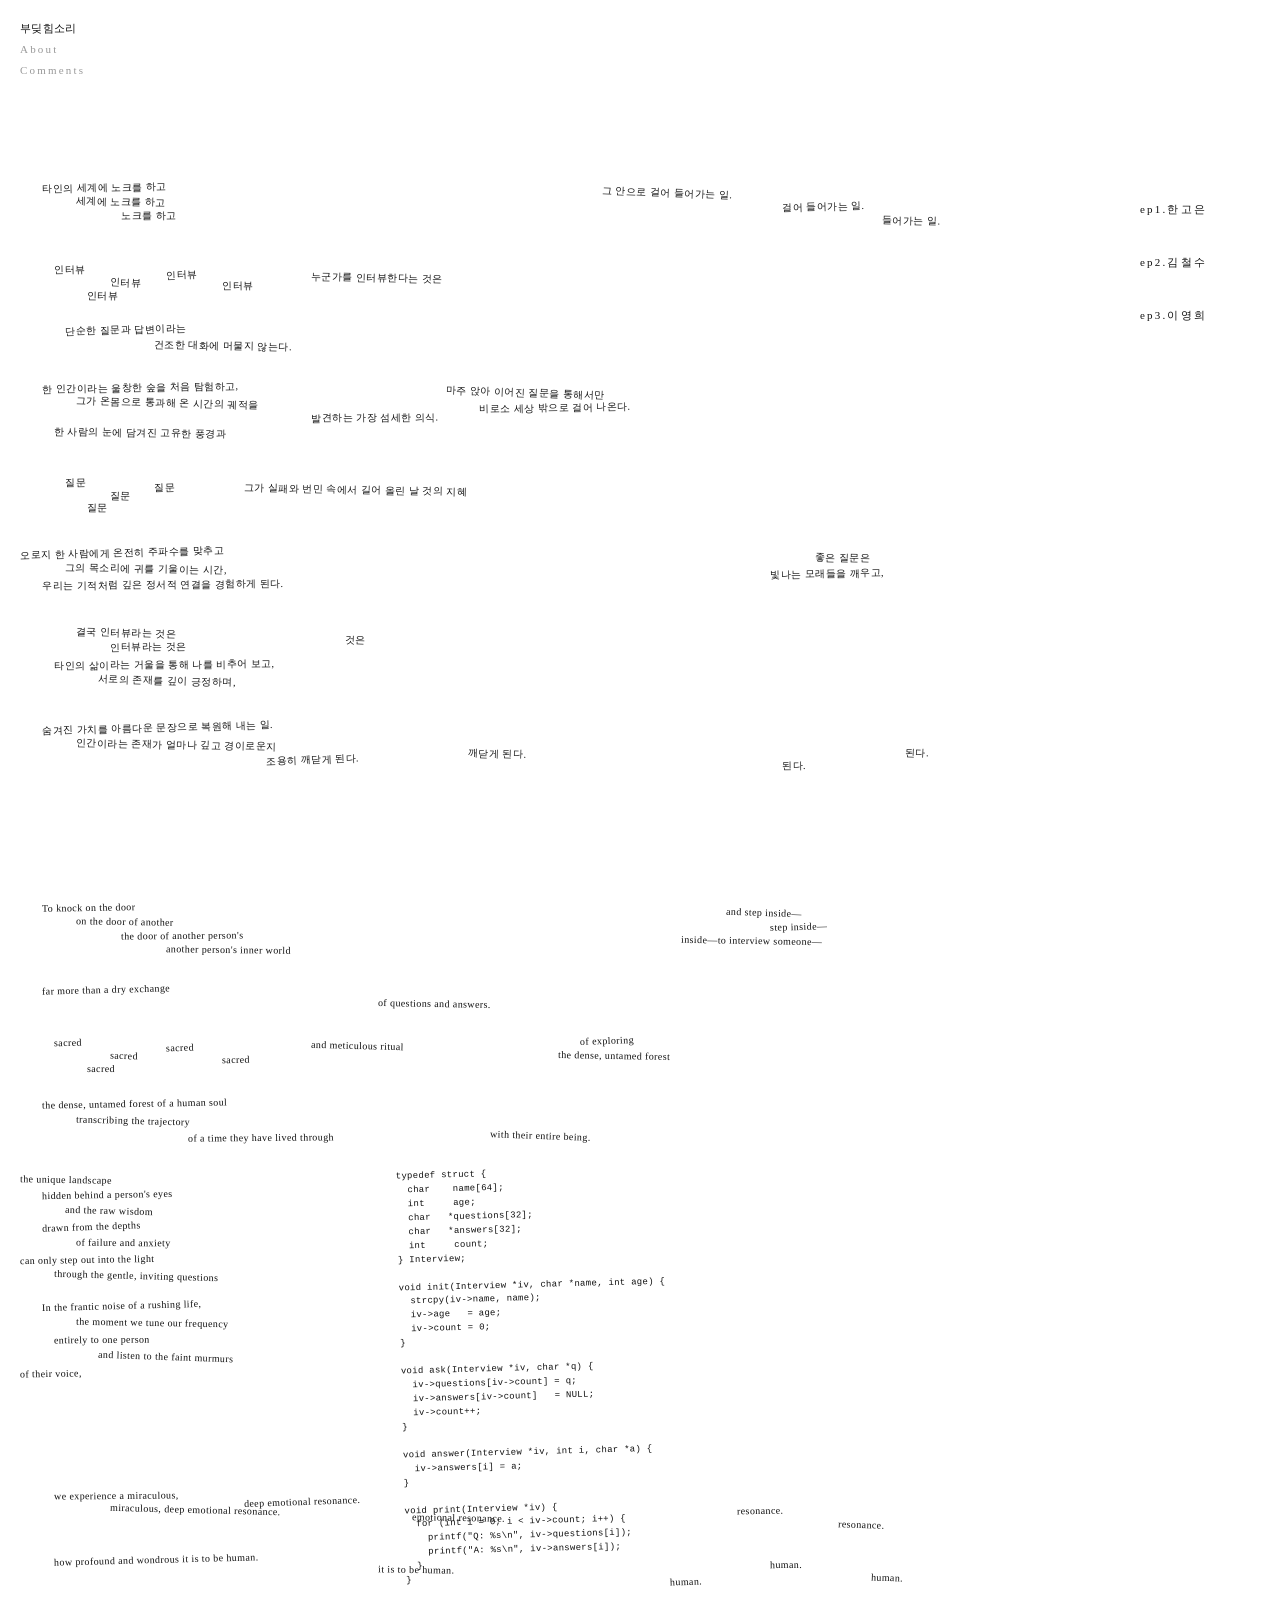
==== index.html @ 19863e18 "메인페이지 스타일 / comment 페이지 생성 업데이트" ====
<!DOCTYPE html>
<html lang="ko">
<head>
  <meta charset="UTF-8" />
  <meta name="viewport" content="width=device-width, initial-scale=1.0" />
  <title>부딪힘소리</title>
  <link rel="stylesheet" href="style.css" />
</head>
<body>

  <nav>
  <a class="site-name" href="index.html">부딪힘소리</a>
  <a class="nav-about" href="about.html">About</a>
  <a class="nav-about" href="comments.html">Comments</a>
  </nav>

  <div class="home-wrapper">
  <div class="manifesto-col">

  <section class="manifesto">

    <!-- 스테어케이스 — "타인의 세계에 노크를" 겹침 -->
    <span class="m" style="left:2%;  top:0px;   transform:rotate(-1deg);">타인의 세계에 노크를 하고</span>
    <span class="m" style="left:5%;  top:14px;  transform:rotate(1deg);">세계에 노크를 하고</span>
    <span class="m" style="left:9%;  top:28px;  transform:rotate(-0.5deg);">노크를 하고</span>

    <!-- 오른쪽 — "걸어 들어가는" 겹침 -->
    <span class="m" style="left:52%; top:5px;   transform:rotate(2deg);">그 안으로 걸어 들어가는 일.</span>
    <span class="m" style="left:68%; top:19px;  transform:rotate(-1.5deg);">걸어 들어가는 일.</span>
    <span class="m" style="left:77%; top:33px;  transform:rotate(1deg);">들어가는 일.</span>

    <!-- "인터뷰" 반복 집합체 -->
    <span class="m" style="left:3%;  top:82px;  transform:rotate(-1deg);">인터뷰</span>
    <span class="m" style="left:8%;  top:95px;  transform:rotate(2deg);">인터뷰</span>
    <span class="m" style="left:13%; top:87px;  transform:rotate(-2deg);">인터뷰</span>
    <span class="m" style="left:6%;  top:108px; transform:rotate(0.5deg);">인터뷰</span>
    <span class="m" style="left:18%; top:98px;  transform:rotate(-0.5deg);">인터뷰</span>
    <span class="m" style="left:26%; top:90px;  transform:rotate(1deg);">누군가를 인터뷰한다는 것은</span>
    <span class="m" style="left:4%;  top:142px; transform:rotate(-1.5deg);">단순한 질문과 답변이라는</span>
    <span class="m" style="left:12%; top:158px; transform:rotate(1deg);">건조한 대화에 머물지 않는다.</span>

    <!-- 긴 문장 dense 겹침 클러스터 -->
    <span class="m" style="left:2%;  top:200px; transform:rotate(-1deg);">한 인간이라는 울창한 숲을 처음 탐험하고,</span>
    <span class="m" style="left:5%;  top:215px; transform:rotate(1.5deg);">그가 온몸으로 통과해 온 시간의 궤적을</span>
    <span class="m" style="left:26%; top:230px; transform:rotate(-0.5deg);">발견하는 가장 섬세한 의식.</span>
    <span class="m" style="left:3%;  top:245px; transform:rotate(0.8deg);">한 사람의 눈에 담겨진 고유한 풍경과</span>

    <!-- 오른쪽 겹침 -->
    <span class="m" style="left:38%; top:205px; transform:rotate(2deg);">마주 앉아 이어진 질문을 통해서만</span>
    <span class="m" style="left:41%; top:220px; transform:rotate(-1deg);">비로소 세상 밖으로 걸어 나온다.</span>

    <!-- "질문" 반복 집합체 -->
    <span class="m" style="left:4%;  top:295px; transform:rotate(-1deg);">질문</span>
    <span class="m" style="left:8%;  top:308px; transform:rotate(2deg);">질문</span>
    <span class="m" style="left:12%; top:300px; transform:rotate(-1.5deg);">질문</span>
    <span class="m" style="left:6%;  top:320px; transform:rotate(0.5deg);">질문</span>
    <span class="m" style="left:20%; top:302px; transform:rotate(1deg);">그가 실패와 번민 속에서 길어 올린 날 것의 지혜</span>

    <!-- 주파수 흐름 — 읽힐 듯 말 듯 -->
    <span class="m" style="left:0%;  top:365px; transform:rotate(-1.5deg);">오로지 한 사람에게 온전히 주파수를 맞추고</span>
    <span class="m" style="left:4%;  top:381px; transform:rotate(1deg);">그의 목소리에 귀를 기울이는 시간,</span>
    <span class="m" style="left:2%;  top:397px; transform:rotate(-0.5deg);">우리는 기적처럼 깊은 정서적 연결을 경험하게 된다.</span>
    <span class="m" style="left:71%; top:370px; transform:rotate(1.5deg);">좋은 질문은</span>
    <span class="m" style="left:67%; top:386px; transform:rotate(-1deg);">빛나는 모래들을 깨우고,</span>

    <!-- "인터뷰라는 것은" 집합체 -->
    <span class="m" style="left:5%;  top:445px; transform:rotate(1.5deg);">결국 인터뷰라는 것은</span>
    <span class="m" style="left:8%;  top:459px; transform:rotate(-1deg);">인터뷰라는 것은</span>
    <span class="m" style="left:29%; top:452px; transform:rotate(2deg);">것은</span>
    <span class="m" style="left:3%;  top:477px; transform:rotate(-0.5deg);">타인의 삶이라는 거울을 통해 나를 비추어 보고,</span>
    <span class="m" style="left:7%;  top:493px; transform:rotate(1.5deg);">서로의 존재를 깊이 긍정하며,</span>

    <!-- "된다" 반복 집합체 -->
    <span class="m" style="left:2%;  top:540px; transform:rotate(-1.5deg);">숨겨진 가치를 아름다운 문장으로 복원해 내는 일.</span>
    <span class="m" style="left:5%;  top:557px; transform:rotate(1deg);">인간이라는 존재가 얼마나 깊고 경이로운지</span>
    <span class="m" style="left:22%; top:572px; transform:rotate(-2deg);">조용히 깨닫게 된다.</span>
    <span class="m" style="left:40%; top:566px; transform:rotate(1.5deg);">깨닫게 된다.</span>
    <span class="m" style="left:68%; top:578px; transform:rotate(-0.5deg);">된다.</span>
    <span class="m" style="left:79%; top:565px; transform:rotate(2deg);">된다.</span>

  </section>

  <section class="manifesto-en">

    <!-- 스테어케이스 — "To knock on the door" 겹침 -->
    <span class="m-en" style="left:2%;   top:0px;   transform:rotate(-1deg);">To knock on the door</span>
    <span class="m-en" style="left:5%;   top:14px;  transform:rotate(1deg);">on the door of another</span>
    <span class="m-en" style="left:9%;   top:28px;  transform:rotate(-0.5deg);">the door of another person's</span>
    <span class="m-en" style="left:13%;  top:42px;  transform:rotate(0.8deg);">another person's inner world</span>

    <!-- 오른쪽 — "step inside" 겹침 -->
    <span class="m-en" style="left:63%;  top:5px;   transform:rotate(2deg);">and step inside—</span>
    <span class="m-en" style="left:67%;  top:19px;  transform:rotate(-1.5deg);">step inside—</span>
    <span class="m-en" style="left:59%;  top:33px;  transform:rotate(1deg);">inside—to interview someone—</span>

    <!-- 중앙 산포 -->
    <span class="m-en" style="left:2%;   top:82px;  transform:rotate(-1.5deg);">far more than a dry exchange</span>
    <span class="m-en" style="left:32%;  top:96px;  transform:rotate(1deg);">of questions and answers.</span>

    <!-- "sacred" 반복 집합체 -->
    <span class="m-en" style="left:3%;   top:135px; transform:rotate(-1deg);">sacred</span>
    <span class="m-en" style="left:8%;   top:148px; transform:rotate(2deg);">sacred</span>
    <span class="m-en" style="left:13%;  top:140px; transform:rotate(-2deg);">sacred</span>
    <span class="m-en" style="left:6%;   top:161px; transform:rotate(0.5deg);">sacred</span>
    <span class="m-en" style="left:18%;  top:152px; transform:rotate(-1deg);">sacred</span>
    <span class="m-en" style="left:26%;  top:138px; transform:rotate(1.5deg);">and meticulous ritual</span>
    <span class="m-en" style="left:50%;  top:133px; transform:rotate(-2deg);">of exploring</span>
    <span class="m-en" style="left:48%;  top:148px; transform:rotate(1deg);">the dense, untamed forest</span>

    <!-- 긴 문장 흐름 -->
    <span class="m-en" style="left:2%;   top:196px; transform:rotate(-1deg);">the dense, untamed forest of a human soul</span>
    <span class="m-en" style="left:5%;   top:213px; transform:rotate(1.5deg);">transcribing the trajectory</span>
    <span class="m-en" style="left:15%;  top:230px; transform:rotate(-0.5deg);">of a time they have lived through</span>
    <span class="m-en" style="left:42%;  top:228px; transform:rotate(2deg);">with their entire being.</span>

    <!-- C 코드 블록 -->
    <pre class="code-block" style="left:34%; top:268px; transform:rotate(-1.5deg);">typedef struct {
  char    name[64];
  int     age;
  char   *questions[32];
  char   *answers[32];
  int     count;
} Interview;

void init(Interview *iv, char *name, int age) {
  strcpy(iv-&gt;name, name);
  iv-&gt;age   = age;
  iv-&gt;count = 0;
}

void ask(Interview *iv, char *q) {
  iv-&gt;questions[iv-&gt;count] = q;
  iv-&gt;answers[iv-&gt;count]   = NULL;
  iv-&gt;count++;
}

void answer(Interview *iv, int i, char *a) {
  iv-&gt;answers[i] = a;
}

void print(Interview *iv) {
  for (int i = 0; i &lt; iv-&gt;count; i++) {
    printf("Q: %s\n", iv-&gt;questions[i]);
    printf("A: %s\n", iv-&gt;answers[i]);
  }
}</pre>

    <!-- 코드 왼쪽 텍스트 -->
    <span class="m-en" style="left:0%;   top:272px; transform:rotate(1deg);">the unique landscape</span>
    <span class="m-en" style="left:2%;   top:287px; transform:rotate(-1deg);">hidden behind a person's eyes</span>
    <span class="m-en" style="left:4%;   top:303px; transform:rotate(1.5deg);">and the raw wisdom</span>
    <span class="m-en" style="left:2%;   top:319px; transform:rotate(-2deg);">drawn from the depths</span>
    <span class="m-en" style="left:5%;   top:335px; transform:rotate(0.5deg);">of failure and anxiety</span>
    <span class="m-en" style="left:0%;   top:352px; transform:rotate(-1deg);">can only step out into the light</span>
    <span class="m-en" style="left:3%;   top:368px; transform:rotate(1.5deg);">through the gentle, inviting questions</span>
    <span class="m-en" style="left:2%;   top:398px; transform:rotate(-1.5deg);">In the frantic noise of a rushing life,</span>
    <span class="m-en" style="left:5%;   top:415px; transform:rotate(1deg);">the moment we tune our frequency</span>
    <span class="m-en" style="left:3%;   top:432px; transform:rotate(-0.5deg);">entirely to one person</span>
    <span class="m-en" style="left:7%;   top:449px; transform:rotate(2deg);">and listen to the faint murmurs</span>
    <span class="m-en" style="left:0%;   top:466px; transform:rotate(-1deg);">of their voice,</span>

    <!-- "resonance" 반복 집합체 -->
    <span class="m-en" style="left:3%;   top:588px; transform:rotate(-0.5deg);">we experience a miraculous,</span>
    <span class="m-en" style="left:8%;   top:602px; transform:rotate(1.5deg);">miraculous, deep emotional resonance.</span>
    <span class="m-en" style="left:20%;  top:594px; transform:rotate(-2deg);">deep emotional resonance.</span>
    <span class="m-en" style="left:35%;  top:610px; transform:rotate(1deg);">emotional resonance.</span>
    <span class="m-en" style="left:64%;  top:603px; transform:rotate(-1deg);">resonance.</span>
    <span class="m-en" style="left:73%;  top:617px; transform:rotate(2deg);">resonance.</span>

    <!-- "human" 반복 -->
    <span class="m-en" style="left:3%;   top:652px; transform:rotate(-1.5deg);">how profound and wondrous it is to be human.</span>
    <span class="m-en" style="left:32%;  top:662px; transform:rotate(1deg);">it is to be human.</span>
    <span class="m-en" style="left:67%;  top:657px; transform:rotate(-0.5deg);">human.</span>
    <span class="m-en" style="left:76%;  top:670px; transform:rotate(2deg);">human.</span>
    <span class="m-en" style="left:58%;  top:674px; transform:rotate(-2deg);">human.</span>

  </section>

  </div>
  <div class="interview-sidebar">
    <ul class="interview-list">
      <li><a href="interviews/ep1.html">ep1.한고은</a></li>
      <li><a href="interviews/ep2.html">ep2.김철수</a></li>
      <li><a href="interviews/ep3.html">ep3.이영희</a></li>
    </ul>
  </div>
  </div>


<canvas id="trail-canvas"></canvas>

<script>
(function () {
  var canvas = document.getElementById('trail-canvas');
  var ctx    = canvas.getContext('2d');
  var pts    = [];                        // {x, y, t, w, ns}
  var lastX  = null, lastY = null, lastW = 1.2;

  var RECENT_MS = 8000;   // 베지어+가변굵기 구간
  var STAY_MS   = 60000;  // 선명 유지 시간 (1분)
  var FADE_MS   = 45000;  // 페이드아웃 시간
  var TOTAL_MS  = STAY_MS + FADE_MS;
  var MAX_PTS   = 8000;
  var OPACITY   = 0.38;

  function resize() {
    var w = document.documentElement.scrollWidth;
    var h = document.documentElement.scrollHeight;
    if (canvas.width !== w || canvas.height !== h) {
      canvas.width  = w;
      canvas.height = h;
    }
  }
  window.addEventListener('resize', resize);
  resize();

  document.addEventListener('mousemove', function (e) {
    var x  = e.clientX + window.scrollX;
    var y  = e.clientY + window.scrollY;
    var ns = (lastX === null);
    var w  = lastW;

    if (!ns) {
      var dx = x - lastX, dy = y - lastY;
      if (dx * dx + dy * dy < 9) return;           // 3px 미만 무시
      var speed = Math.sqrt(dx * dx + dy * dy);
      var tw = Math.max(0.4, Math.min(2.2, 2.2 - speed * 0.030));
      w = lastW = lastW * 0.65 + tw * 0.35;        // 굵기 변화 부드럽게
    } else {
      lastW = 1.2; w = 1.2;
    }

    pts.push({ x: x, y: y, t: Date.now(), w: w, ns: ns });
    if (pts.length > MAX_PTS) pts.shift();
    lastX = x; lastY = y;
  });

  document.addEventListener('mouseleave', function () { lastX = null; lastY = null; });

  // 포인트 배열을 ns 플래그 기준으로 스트로크 분리 후 베지어 경로 그리기
  function drawBatched(from, to, style, width) {
    var cur = null;
    for (var i = from; i < to; i++) {
      var p = pts[i];
      if (p.ns || cur === null) {
        if (cur && cur.length >= 2) flushSmooth(cur, style, width);
        cur = [p];
      } else {
        cur.push(p);
      }
    }
    if (cur && cur.length >= 2) flushSmooth(cur, style, width);
  }

  function flushSmooth(g, style, width) {
    ctx.beginPath();
    ctx.strokeStyle = style;
    ctx.lineWidth   = width;
    ctx.lineCap     = 'round';
    ctx.lineJoin    = 'round';
    ctx.moveTo(g[0].x, g[0].y);
    if (g.length === 2) {
      ctx.lineTo(g[1].x, g[1].y);
    } else {
      for (var i = 1; i < g.length - 1; i++) {
        var mx = (g[i].x + g[i + 1].x) * 0.5;
        var my = (g[i].y + g[i + 1].y) * 0.5;
        ctx.quadraticCurveTo(g[i].x, g[i].y, mx, my);
      }
      ctx.lineTo(g[g.length - 1].x, g[g.length - 1].y);
    }
    ctx.stroke();
  }

  function render() {
    var now = Date.now();
    while (pts.length && now - pts[0].t > TOTAL_MS) pts.shift();
    ctx.clearRect(0, 0, canvas.width, canvas.height);
    if (!pts.length) { requestAnimationFrame(render); return; }

    // 구간 경계 탐색 (오래된→최신 순)
    var si = 0;  // 안정 구간 시작 (age < STAY_MS)
    while (si < pts.length && now - pts[si].t >= STAY_MS) si++;
    var ri = si; // 최근 구간 시작 (age < RECENT_MS)
    while (ri < pts.length && now - pts[ri].t >= RECENT_MS) ri++;

    // ── A: 페이드 구간 — 직선, 10단계 불투명도 ──
    if (si > 0) {
      var fb = {};
      for (var i = 1; i < si; i++) {
        if (pts[i].ns) continue;
        var prg = Math.min(1, (now - pts[i].t - STAY_MS) / FADE_MS);
        var b   = Math.min(9, Math.floor(prg * 10));
        if (!fb[b]) fb[b] = [];
        fb[b].push(i);
      }
      for (var bk in fb) {
        if (!fb.hasOwnProperty(bk)) continue;
        var frac = (parseInt(bk) + 0.5) / 10;
        var idxs = fb[bk];
        ctx.beginPath();
        ctx.strokeStyle = 'rgba(148,148,148,' + (OPACITY * (1 - frac)).toFixed(3) + ')';
        ctx.lineWidth   = 1.1 + frac * 1.2;
        ctx.lineCap     = 'round';
        for (var j = 0; j < idxs.length; j++) {
          ctx.moveTo(pts[idxs[j] - 1].x, pts[idxs[j] - 1].y);
          ctx.lineTo(pts[idxs[j]].x,     pts[idxs[j]].y);
        }
        ctx.stroke();
      }
    }

    // ── B: 오래된 안정 구간 — 배치 베지어, 고정 굵기 ──
    var styl = 'rgba(148,148,148,' + OPACITY + ')';
    if (ri > si) drawBatched(si, ri, styl, 1.1);

    // ── C: 최근 구간 — 세그먼트별 베지어 + 가변 굵기 ──
    for (var i = ri; i < pts.length; i++) {
      if (pts[i].ns || i === 0) continue;
      var prev = pts[i - 1];
      if (!prev || prev.ns) continue;

      ctx.beginPath();
      ctx.strokeStyle = styl;
      ctx.lineWidth   = (prev.w + pts[i].w) * 0.5;
      ctx.lineCap     = 'round';
      ctx.lineJoin    = 'round';

      var hasNext = (i + 1 < pts.length && !pts[i + 1].ns);
      if (hasNext) {
        var mx0 = (prev.x + pts[i].x) * 0.5, my0 = (prev.y + pts[i].y) * 0.5;
        var mx1 = (pts[i].x + pts[i + 1].x) * 0.5, my1 = (pts[i].y + pts[i + 1].y) * 0.5;
        ctx.moveTo(mx0, my0);
        ctx.quadraticCurveTo(pts[i].x, pts[i].y, mx1, my1);
      } else {
        ctx.moveTo(prev.x, prev.y);
        ctx.lineTo(pts[i].x, pts[i].y);
      }
      ctx.stroke();
    }

    requestAnimationFrame(render);
  }

  render();
})();
</script>

</body>
</html>
---- style.css ----
*, *::before, *::after {
  box-sizing: border-box;
  margin: 0;
  padding: 0;
}

:root {
  --bg: #ffffff;
  --text: #111111;
  --muted: #999999;
  --max-width: 640px;
  --side-padding: 20px;
  font-family: 'Director', 'ShinMyungjo', serif;
}

html {
  font-size: 11px;
  letter-spacing: 0.2em;
}

body {
  background-color: var(--bg);
  color: var(--text);
  font-family: 'Director', 'ShinMyungjo', serif;
  font-weight: 500;
  line-height: 17px;
  padding: 0 var(--side-padding);
  -webkit-font-smoothing: antialiased;
}
body::-webkit-scrollbar {
  display: none; /* Chrome, Safari */
}

a:hover {
  text-decoration: underline;
  text-underline-offset: 3px;
}

/* ── 네비게이션 ── */

nav {
  max-width: var(--max-width);
  margin: 0;
  padding: 20px 0 100px;
  display: flex;
  flex-direction: column;  /* 세로로 쌓이게 */
  align-items: flex-start;
}

nav .site-name {
  font-size: 11px;
  letter-spacing: 0.03em;
  text-decoration: none;
  color: var(--text);
}

.nav-about {
  font-size: 11px;
  color: var(--muted);
  text-decoration: none;
  margin-top: 4px;
}

nav .nav-links a {
  font-size: 11px;
  color: var(--muted);
  text-decoration: none;
  letter-spacing: 0.02em;
}

nav .nav-links a:hover {
  color: var(--text);
}

/* ── 메인 영역 ── */

main {
  max-width: var(--max-width);
  margin: 0;
}

/* ── 홈 — 인터뷰 목록 ── */

.interview-list {
  list-style: none;
  padding-bottom: 160px;
}


.interview-list a {
  display: flex;
  justify-content: space-between;
  align-items: baseline;
  padding: 18px 0;
  text-decoration: none;
  color: var(--text);
}

.interview-list a:hover .name {
  text-decoration: underline;
  text-underline-offset: 3px;
}

.interview-list .name {
  font-size: 11px;
  letter-spacing: 0.01em;
}

.interview-list .meta {
  font-size: 13px;
  color: var(--muted);
  white-space: nowrap;
  margin-left: 24px;
}

/* ── 인터뷰 페이지 ── */

.interview-header {
  padding-bottom: 48px;
  margin-bottom: 56px;
}

.interview-header h1 {
  font-size: 15px;
  font-weight: 400;
  letter-spacing: 0.01em;
  margin-bottom: 16px;
}

.interview-header .interview-info {
  font-size: 10px;
  color: var(--muted);
  line-height: 1.9;
}

.interview-body {
  padding-bottom: 120px;
}

.qa {
  display: flex;
  flex-direction: column;
  gap: 6px;
  margin-bottom: 8px;
}

.qa .question {
  align-self: flex-start;
  font-size: 10px;
  color: var(--muted);
  line-height: 1.7;
  max-width: 72%;
}

.qa .answer {
  align-self: flex-end;
  font-size: 10px;
  line-height: 1.95;
  color: var(--text);
  max-width: 72%;
  text-align: right;
}


.interview-photos {
  margin-top: 72px;
  display: flex;
  flex-direction: column;
  gap: 2px;
}

.interview-photos img {
  width: 100%;
  display: block;
}

.interview-layout {
  display: flex;
  gap: 48px;
}

.interview-left {
  width: 120px;
  flex-shrink: 0;
}

.list-layout {
  display: flex;
  gap: 48px;
}

.list-left {
  width: 120px;
  flex-shrink: 0;
}

/* ── About 페이지 ── */

.about-body {
  font-size: 10px;
  line-height: 2;
  padding-bottom: 120px;
  max-width: 520px;
}

.about-body p + p {
  margin-top: 28px;
}

.about-layout {
  display: flex;
  gap: 48px;
}

.about-left {
  width: 120px;
  flex-shrink: 0;
}

.interview-section {
  margin-bottom: 64px;
}

.interview-section .qa {
  margin-bottom: 8px;
}

.manifesto {
  position: relative;
  height: 660px;
  margin-bottom: 60px;
  overflow: hidden;
}

.m {
  position: absolute;
  font-size: 10px;
  letter-spacing: 0.05em;
  line-height: 1.8;
  color: var(--text);
  white-space: nowrap;
}

.manifesto-en {
  position: relative;
  height: 750px;
  margin-bottom: 80px;
  overflow: hidden;
}

.m-en {
  position: absolute;
  font-size: 10px;
  letter-spacing: 0.04em;
  line-height: 1.8;
  color: var(--text);
  white-space: nowrap;
  font-family: 'Director', serif;
}

.code-block {
  position: absolute;
  font-family: 'Courier New', Courier, monospace;
  font-size: 9px;
  line-height: 1.55;
  letter-spacing: 0.03em;
  color: var(--text);
  background: none;
  border: none;
  white-space: pre;
  margin: 0;
  padding: 0;
}

#trail-canvas {
  position: absolute;
  top: 0;
  left: 0;
  pointer-events: none;
  z-index: 9999;
}

.home-wrapper {
  display: flex;
  align-items: flex-start;
  gap: 0;
}

.manifesto-col {
  flex: 1;
  min-width: 0;
}

.interview-sidebar {
  width: 120px;
  flex-shrink: 0;
  position: sticky;
  top: 20px;
  align-self: flex-start;
  padding-top: 4px;
}

.interview-sidebar .interview-list {
  padding-bottom: 0;
}

.interview-list a:hover {
  color: #1e5c38;
  text-decoration: none;
}

.section-title {
  font-size: 10px;
  color: var(--text);
  letter-spacing: 0.05em;
  margin-bottom: 20px;
  padding-bottom: 10px;
}

/* ── Comments 페이지 ── */

.comment-form {
  display: flex;
  flex-direction: column;
  gap: 14px;
  margin-top: 28px;
}

.comment-form input,
.comment-form textarea {
  font-family: inherit;
  font-size: 10px;
  letter-spacing: 0.1em;
  color: var(--text);
  background: none;
  border: none;
  border-bottom: 1px solid #e0e0e0;
  outline: none;
  padding: 8px 0;
  width: 100%;
  resize: none;
  line-height: 1.8;
}

.comment-form input::placeholder,
.comment-form textarea::placeholder {
  color: var(--muted);
}

.comment-form textarea {
  height: 72px;
}

.comment-form button {
  font-family: inherit;
  font-size: 10px;
  letter-spacing: 0.1em;
  color: var(--muted);
  background: none;
  border: none;
  cursor: pointer;
  text-align: left;
  padding: 0;
  transition: color 0.2s;
}

.comment-form button:hover {
  color: var(--text);
}

.comments-canvas {
  position: relative;
  width: 100%;
  min-height: 120px;
  margin-top: 60px;
  padding-bottom: 60px;
}

.comments-empty {
  font-size: 10px;
  color: var(--muted);
  letter-spacing: 0.08em;
  padding: 20px 20px;
}

.floating-comment {
  position: absolute;
  max-width: 220px;
}

.fc-name {
  display: block;
  font-size: 10px;
  color: var(--text);
  letter-spacing: 0.06em;
  margin-bottom: 5px;
}

.fc-msg {
  display: block;
  font-size: 10px;
  color: var(--muted);
  letter-spacing: 0.03em;
  line-height: 1.85;
  word-break: break-word;
}

/* ── 반응형 ── */

@media (max-width: 480px) {
  :root {
    --side-padding: 20px;
  }

  nav {
    padding: 28px 0 44px;
  }

  .interview-list .meta {
    display: none;
  }
}
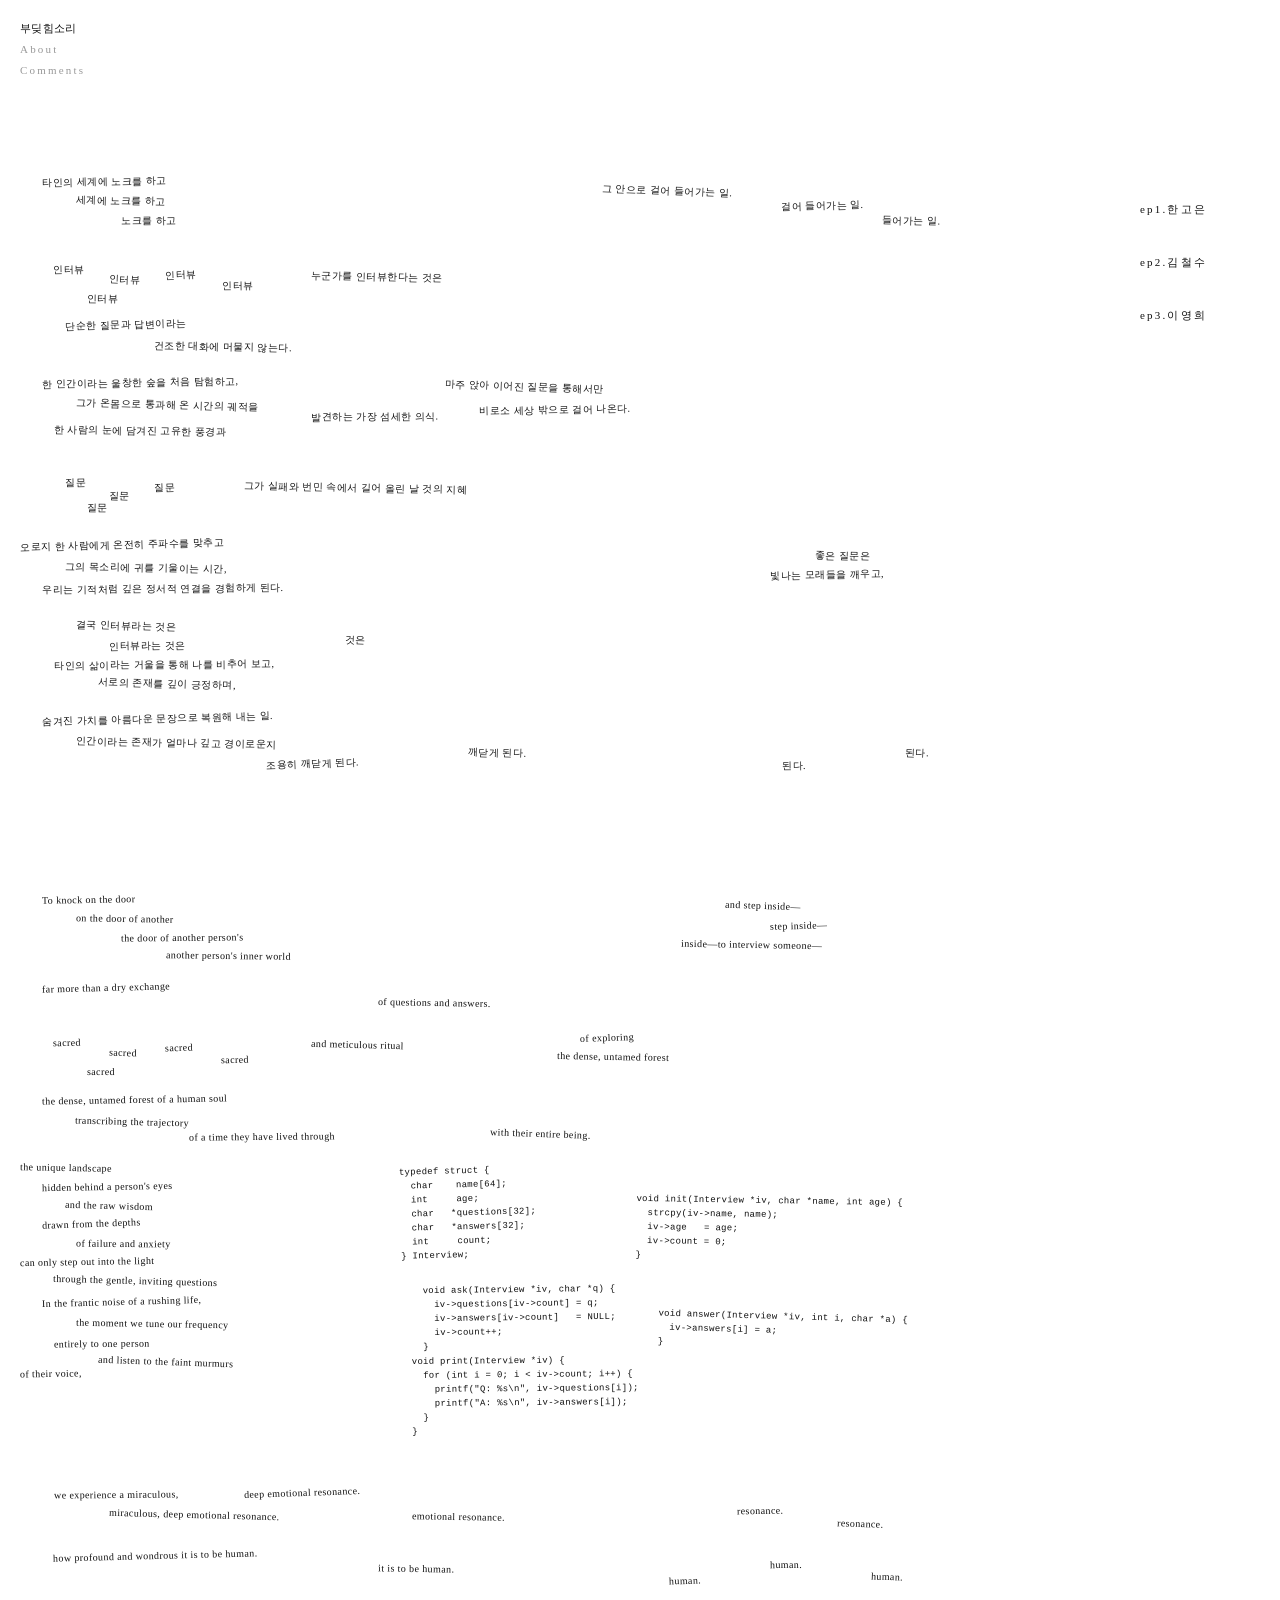
==== commit 8966919a: "텍스트 모션 추가" ====
--- a/index.html
+++ b/index.html
@@ -113,32 +113,32 @@
     <span class="m-en" style="left:15%;  top:230px; transform:rotate(-0.5deg);">of a time they have lived through</span>
     <span class="m-en" style="left:42%;  top:228px; transform:rotate(2deg);">with their entire being.</span>
 
-    <!-- C 코드 블록 -->
+    <!-- C 코드 블록 — 함수 단위로 분리 -->
     <pre class="code-block" style="left:34%; top:268px; transform:rotate(-1.5deg);">typedef struct {
   char    name[64];
   int     age;
   char   *questions[32];
   char   *answers[32];
   int     count;
-} Interview;
-
-void init(Interview *iv, char *name, int age) {
+} Interview;</pre>
+
+    <pre class="code-block" style="left:55%; top:298px; transform:rotate(0.9deg);">void init(Interview *iv, char *name, int age) {
   strcpy(iv-&gt;name, name);
   iv-&gt;age   = age;
   iv-&gt;count = 0;
-}
-
-void ask(Interview *iv, char *q) {
+}</pre>
+
+    <pre class="code-block" style="left:36%; top:388px; transform:rotate(-0.7deg);">void ask(Interview *iv, char *q) {
   iv-&gt;questions[iv-&gt;count] = q;
   iv-&gt;answers[iv-&gt;count]   = NULL;
   iv-&gt;count++;
-}
-
-void answer(Interview *iv, int i, char *a) {
+}</pre>
+
+    <pre class="code-block" style="left:57%; top:415px; transform:rotate(1.6deg);">void answer(Interview *iv, int i, char *a) {
   iv-&gt;answers[i] = a;
-}
-
-void print(Interview *iv) {
+}</pre>
+
+    <pre class="code-block" style="left:35%; top:455px; transform:rotate(-0.5deg);">void print(Interview *iv) {
   for (int i = 0; i &lt; iv-&gt;count; i++) {
     printf("Q: %s\n", iv-&gt;questions[i]);
     printf("A: %s\n", iv-&gt;answers[i]);
@@ -236,6 +236,38 @@
   });
 
   document.addEventListener('mouseleave', function () { lastX = null; lastY = null; });
+
+  // ── 터치 이벤트 (모바일) ──
+  document.addEventListener('touchstart', function (e) {
+    lastX = null; lastY = null; lastW = 1.2; // 새 획 시작
+  }, { passive: true });
+
+  document.addEventListener('touchmove', function (e) {
+    var touch = e.touches[0];
+    // pageX/pageY = 스크롤 포함한 절대 좌표 → 캔버스 좌표계와 일치
+    var x = touch.pageX;
+    var y = touch.pageY;
+    var ns = (lastX === null);
+    var w  = lastW;
+
+    if (!ns) {
+      var dx = x - lastX, dy = y - lastY;
+      if (dx * dx + dy * dy < 1) return;  // 3px → 1px로 완화
+      var speed = Math.sqrt(dx * dx + dy * dy);
+      var tw = Math.max(0.6, Math.min(2.2, 2.2 - speed * 0.020));  // 속도 반응 부드럽게
+      w = lastW = lastW * 0.75 + tw * 0.25;  // 굵기 변화 더 완만하게
+    } else {
+      lastW = 1.4; w = 1.4;  // 시작 굵기 살짝 올림
+    }
+
+    pts.push({ x: x, y: y, t: Date.now(), w: w, ns: ns });
+    if (pts.length > MAX_PTS) pts.shift();
+    lastX = x; lastY = y;
+  }, { passive: true });
+
+  document.addEventListener('touchend', function () {
+    lastX = null; lastY = null; // 손 뗄 때 획 끊기
+  }, { passive: true });
 
   // 포인트 배열을 ns 플래그 기준으로 스트로크 분리 후 베지어 경로 그리기
   function drawBatched(from, to, style, width) {
@@ -346,5 +378,136 @@
 })();
 </script>
 
+<script>
+(function () {
+  var MOUSE_RADIUS   = 155;
+  var MOUSE_FORCE    = 3.8;
+  var SPRING_K       = 0.022;
+  var DAMPING        = 0.87;
+  var COLL_PUSH      = 0.30;
+  var MAX_SPEED      = 24;
+
+  var mousePageX = -9999, mousePageY = -9999;
+  var groups = [];
+
+  document.addEventListener('mousemove', function (e) {
+    mousePageX = e.clientX + window.scrollX;
+    mousePageY = e.clientY + window.scrollY;
+  });
+  document.addEventListener('mouseleave', function () {
+    mousePageX = -9999; mousePageY = -9999;
+  });
+
+  document.addEventListener('touchstart', function (e) {
+    var t = e.touches[0];
+    mousePageX = t.pageX; mousePageY = t.pageY;
+  }, { passive: true });
+  document.addEventListener('touchmove', function (e) {
+    var t = e.touches[0];
+    mousePageX = t.pageX; mousePageY = t.pageY;
+  }, { passive: true });
+  document.addEventListener('touchend',   function () { mousePageX = -9999; mousePageY = -9999; }, { passive: true });
+  document.addEventListener('touchcancel',function () { mousePageX = -9999; mousePageY = -9999; }, { passive: true });
+
+  function initGroup(section) {
+    var sr  = section.getBoundingClientRect();
+    var sL  = sr.left + window.scrollX;
+    var sT  = sr.top  + window.scrollY;
+    var sW  = section.offsetWidth;
+    var sH  = section.offsetHeight;
+
+    var elems  = Array.from(section.querySelectorAll('.m, .m-en, .code-block'));
+    var bodies = elems.map(function (el) {
+      var er = el.getBoundingClientRect();
+      var ox = er.left + window.scrollX - sL;
+      var oy = er.top  + window.scrollY - sT;
+      el.style.left = ox + 'px';
+      el.style.top  = oy + 'px';
+      return { el: el, ox: ox, oy: oy, x: ox, y: oy,
+               vx: 0, vy: 0, w: er.width, h: er.height };
+    });
+    return { bodies: bodies, sL: sL, sT: sT, sW: sW, sH: sH };
+  }
+
+  function clamp(v, lo, hi) { return v < lo ? lo : v > hi ? hi : v; }
+
+  function step(g) {
+    var bodies = g.bodies;
+    var n   = bodies.length;
+    var mx  = mousePageX - g.sL;
+    var my  = mousePageY - g.sT;
+    var i, j, b, a;
+
+    /* ── 1. 마우스 반발력 + 스프링 ── */
+    for (i = 0; i < n; i++) {
+      b = bodies[i];
+      var cx = b.x + b.w * 0.5;
+      var cy = b.y + b.h * 0.5;
+
+      var fx = (b.ox - b.x) * SPRING_K;
+      var fy = (b.oy - b.y) * SPRING_K;
+
+      var dx = cx - mx, dy = cy - my;
+      var d2 = dx * dx + dy * dy;
+      if (d2 < MOUSE_RADIUS * MOUSE_RADIUS && d2 > 0.01) {
+        var d   = Math.sqrt(d2);
+        var str = (1 - d / MOUSE_RADIUS) * MOUSE_FORCE / d;
+        fx += dx * str;
+        fy += dy * str;
+      }
+
+      b.vx = clamp((b.vx + fx) * DAMPING, -MAX_SPEED, MAX_SPEED);
+      b.vy = clamp((b.vy + fy) * DAMPING, -MAX_SPEED, MAX_SPEED);
+    }
+
+    /* ── 2. 요소간 충돌 (AABB) ── */
+    for (i = 0; i < n; i++) {
+      a = bodies[i];
+      for (j = i + 1; j < n; j++) {
+        b = bodies[j];
+        var ovR = (a.x + a.w) - b.x;
+        var ovL = (b.x + b.w) - a.x;
+        var ovD = (a.y + a.h) - b.y;
+        var ovU = (b.y + b.h) - a.y;
+        if (ovR > 0 && ovL > 0 && ovD > 0 && ovU > 0) {
+          var minX = ovR < ovL ? ovR : ovL;
+          var minY = ovD < ovU ? ovD : ovU;
+          if (minX < minY) {
+            var px = minX * COLL_PUSH;
+            if (ovR < ovL) { a.vx -= px; b.vx += px; }
+            else            { b.vx -= px; a.vx += px; }
+          } else {
+            var py = minY * COLL_PUSH;
+            if (ovD < ovU) { a.vy -= py; b.vy += py; }
+            else            { b.vy -= py; a.vy += py; }
+          }
+        }
+      }
+    }
+
+    /* ── 3. 위치 갱신 ── */
+    for (i = 0; i < n; i++) {
+      b = bodies[i];
+      b.x += b.vx;
+      b.y += b.vy;
+      b.el.style.left = b.x.toFixed(1) + 'px';
+      b.el.style.top  = b.y.toFixed(1) + 'px';
+    }
+  }
+
+  function loop() {
+    for (var i = 0; i < groups.length; i++) step(groups[i]);
+    requestAnimationFrame(loop);
+  }
+
+  window.addEventListener('load', function () {
+    document.querySelectorAll('.manifesto, .manifesto-en').forEach(function (s) {
+      groups.push(initGroup(s));
+    });
+    loop();
+  });
+})();
+</script>
+
 </body>
 </html>
--- a/style.css
+++ b/style.css
@@ -29,6 +29,11 @@
   padding: 0 var(--side-padding);
   -webkit-font-smoothing: antialiased;
 }
+::selection {
+  background: rgba(130, 190, 80, 0.35);
+  color: var(--text);
+}
+
 body::-webkit-scrollbar {
   display: none; /* Chrome, Safari */
 }
@@ -231,7 +236,6 @@
   position: relative;
   height: 660px;
   margin-bottom: 60px;
-  overflow: hidden;
 }
 
 .m {
@@ -247,7 +251,6 @@
   position: relative;
   height: 750px;
   margin-bottom: 80px;
-  overflow: hidden;
 }
 
 .m-en {
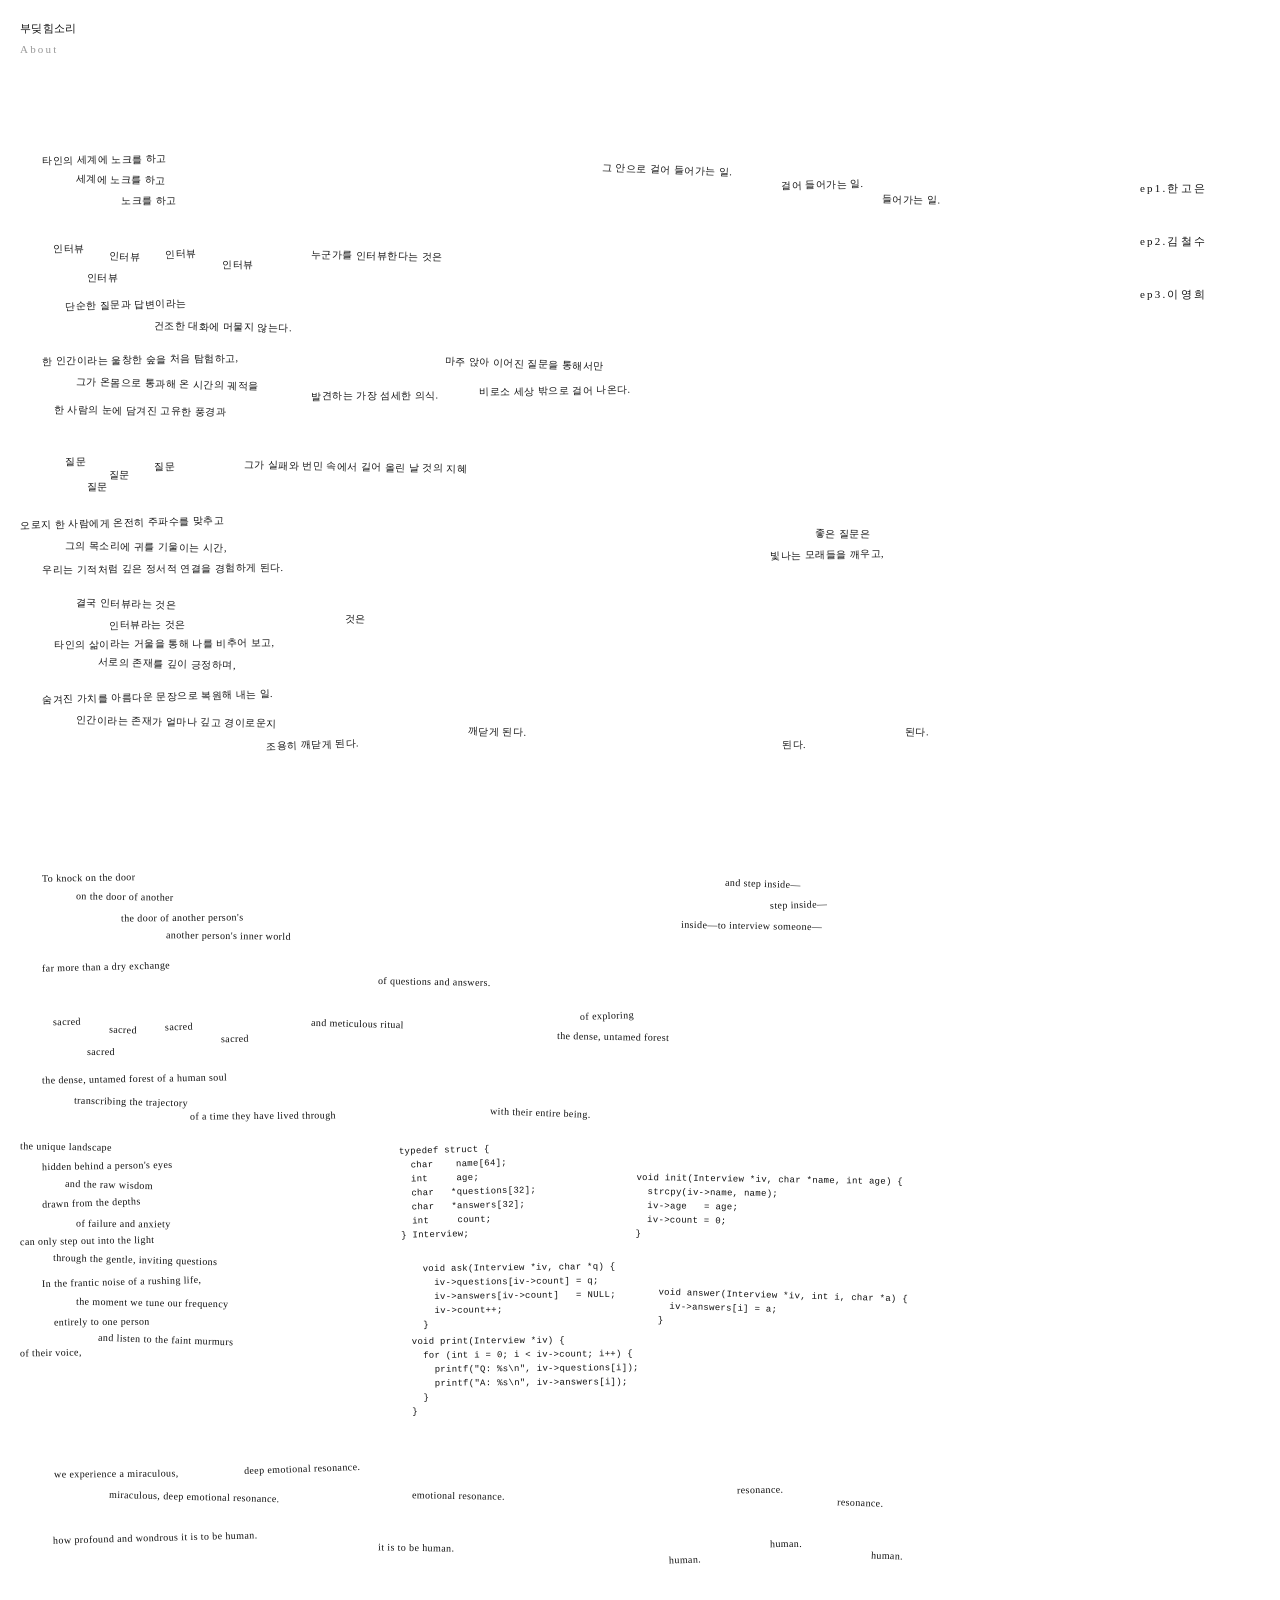
==== commit c27efb1d: "모바일" ====
--- a/index.html
+++ b/index.html
@@ -2,7 +2,7 @@
 <html lang="ko">
 <head>
   <meta charset="UTF-8" />
-  <meta name="viewport" content="width=device-width, initial-scale=1.0" />
+  <meta name="viewport" content="width=900, user-scalable=yes" />
   <title>부딪힘소리</title>
   <link rel="stylesheet" href="style.css" />
 </head>
@@ -11,7 +11,6 @@
   <nav>
   <a class="site-name" href="index.html">부딪힘소리</a>
   <a class="nav-about" href="about.html">About</a>
-  <a class="nav-about" href="comments.html">Comments</a>
   </nav>
 
   <div class="home-wrapper">
@@ -236,38 +235,6 @@
   });
 
   document.addEventListener('mouseleave', function () { lastX = null; lastY = null; });
-
-  // ── 터치 이벤트 (모바일) ──
-  document.addEventListener('touchstart', function (e) {
-    lastX = null; lastY = null; lastW = 1.2; // 새 획 시작
-  }, { passive: true });
-
-  document.addEventListener('touchmove', function (e) {
-    var touch = e.touches[0];
-    // pageX/pageY = 스크롤 포함한 절대 좌표 → 캔버스 좌표계와 일치
-    var x = touch.pageX;
-    var y = touch.pageY;
-    var ns = (lastX === null);
-    var w  = lastW;
-
-    if (!ns) {
-      var dx = x - lastX, dy = y - lastY;
-      if (dx * dx + dy * dy < 1) return;  // 3px → 1px로 완화
-      var speed = Math.sqrt(dx * dx + dy * dy);
-      var tw = Math.max(0.6, Math.min(2.2, 2.2 - speed * 0.020));  // 속도 반응 부드럽게
-      w = lastW = lastW * 0.75 + tw * 0.25;  // 굵기 변화 더 완만하게
-    } else {
-      lastW = 1.4; w = 1.4;  // 시작 굵기 살짝 올림
-    }
-
-    pts.push({ x: x, y: y, t: Date.now(), w: w, ns: ns });
-    if (pts.length > MAX_PTS) pts.shift();
-    lastX = x; lastY = y;
-  }, { passive: true });
-
-  document.addEventListener('touchend', function () {
-    lastX = null; lastY = null; // 손 뗄 때 획 끊기
-  }, { passive: true });
 
   // 포인트 배열을 ns 플래그 기준으로 스트로크 분리 후 베지어 경로 그리기
   function drawBatched(from, to, style, width) {
--- a/style.css
+++ b/style.css
@@ -322,93 +322,6 @@
   padding-bottom: 10px;
 }
 
-/* ── Comments 페이지 ── */
-
-.comment-form {
-  display: flex;
-  flex-direction: column;
-  gap: 14px;
-  margin-top: 28px;
-}
-
-.comment-form input,
-.comment-form textarea {
-  font-family: inherit;
-  font-size: 10px;
-  letter-spacing: 0.1em;
-  color: var(--text);
-  background: none;
-  border: none;
-  border-bottom: 1px solid #e0e0e0;
-  outline: none;
-  padding: 8px 0;
-  width: 100%;
-  resize: none;
-  line-height: 1.8;
-}
-
-.comment-form input::placeholder,
-.comment-form textarea::placeholder {
-  color: var(--muted);
-}
-
-.comment-form textarea {
-  height: 72px;
-}
-
-.comment-form button {
-  font-family: inherit;
-  font-size: 10px;
-  letter-spacing: 0.1em;
-  color: var(--muted);
-  background: none;
-  border: none;
-  cursor: pointer;
-  text-align: left;
-  padding: 0;
-  transition: color 0.2s;
-}
-
-.comment-form button:hover {
-  color: var(--text);
-}
-
-.comments-canvas {
-  position: relative;
-  width: 100%;
-  min-height: 120px;
-  margin-top: 60px;
-  padding-bottom: 60px;
-}
-
-.comments-empty {
-  font-size: 10px;
-  color: var(--muted);
-  letter-spacing: 0.08em;
-  padding: 20px 20px;
-}
-
-.floating-comment {
-  position: absolute;
-  max-width: 220px;
-}
-
-.fc-name {
-  display: block;
-  font-size: 10px;
-  color: var(--text);
-  letter-spacing: 0.06em;
-  margin-bottom: 5px;
-}
-
-.fc-msg {
-  display: block;
-  font-size: 10px;
-  color: var(--muted);
-  letter-spacing: 0.03em;
-  line-height: 1.85;
-  word-break: break-word;
-}
 
 /* ── 반응형 ── */
 
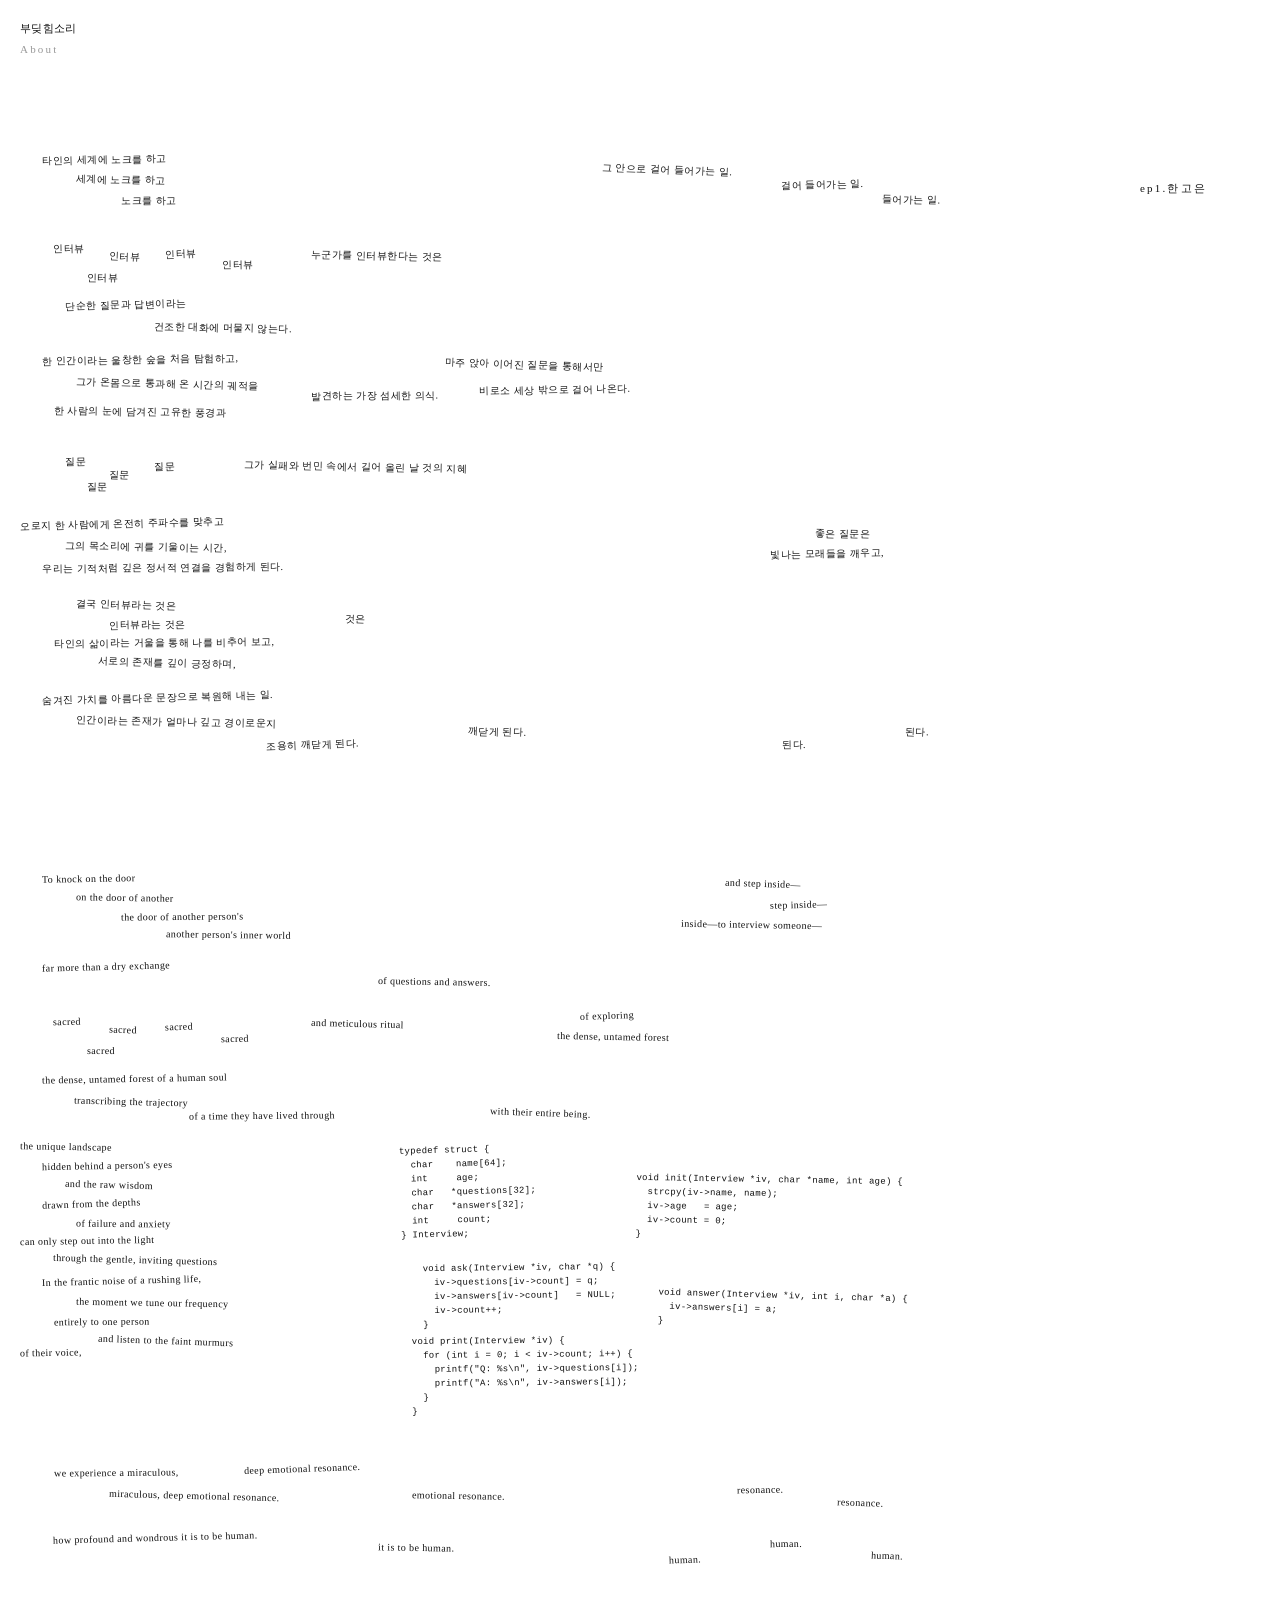
==== commit eea4238f: "interview list update" ====
--- a/index.html
+++ b/index.html
@@ -179,8 +179,6 @@
   <div class="interview-sidebar">
     <ul class="interview-list">
       <li><a href="interviews/ep1.html">ep1.한고은</a></li>
-      <li><a href="interviews/ep2.html">ep2.김철수</a></li>
-      <li><a href="interviews/ep3.html">ep3.이영희</a></li>
     </ul>
   </div>
   </div>
